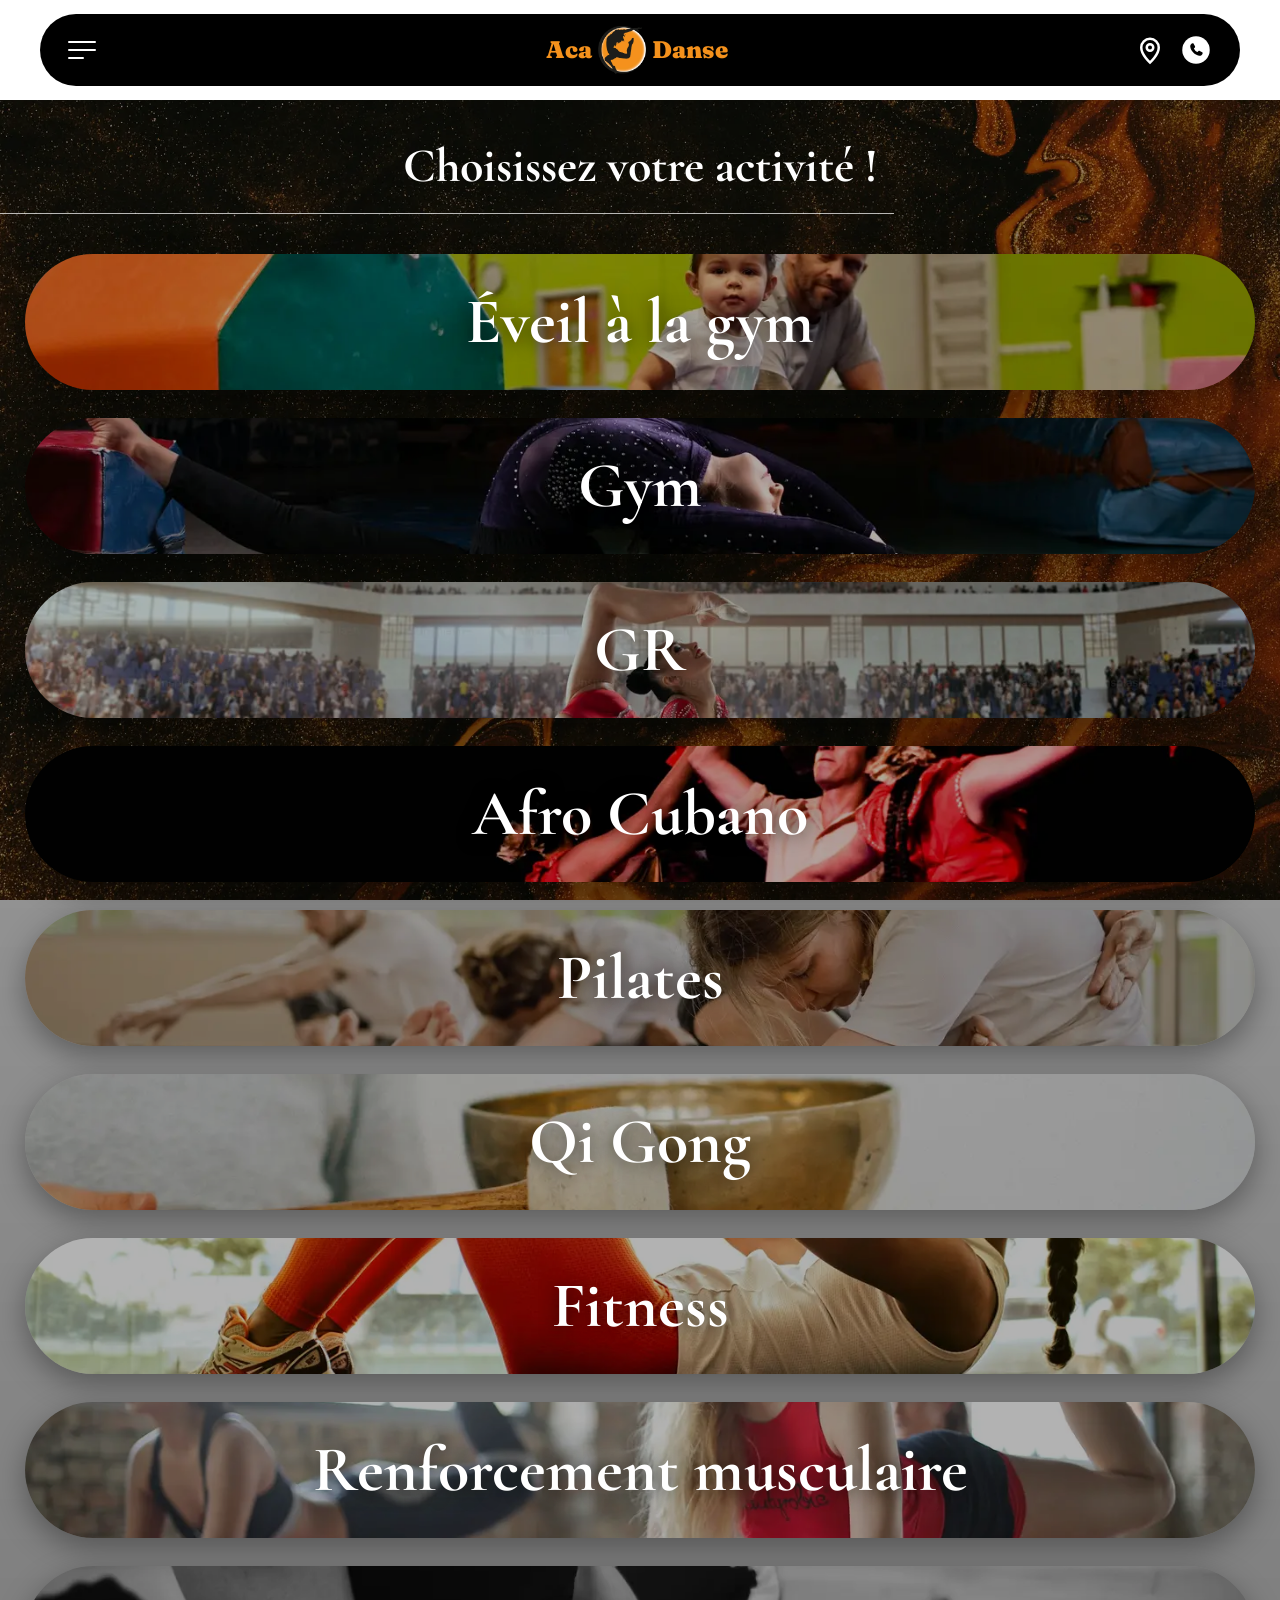
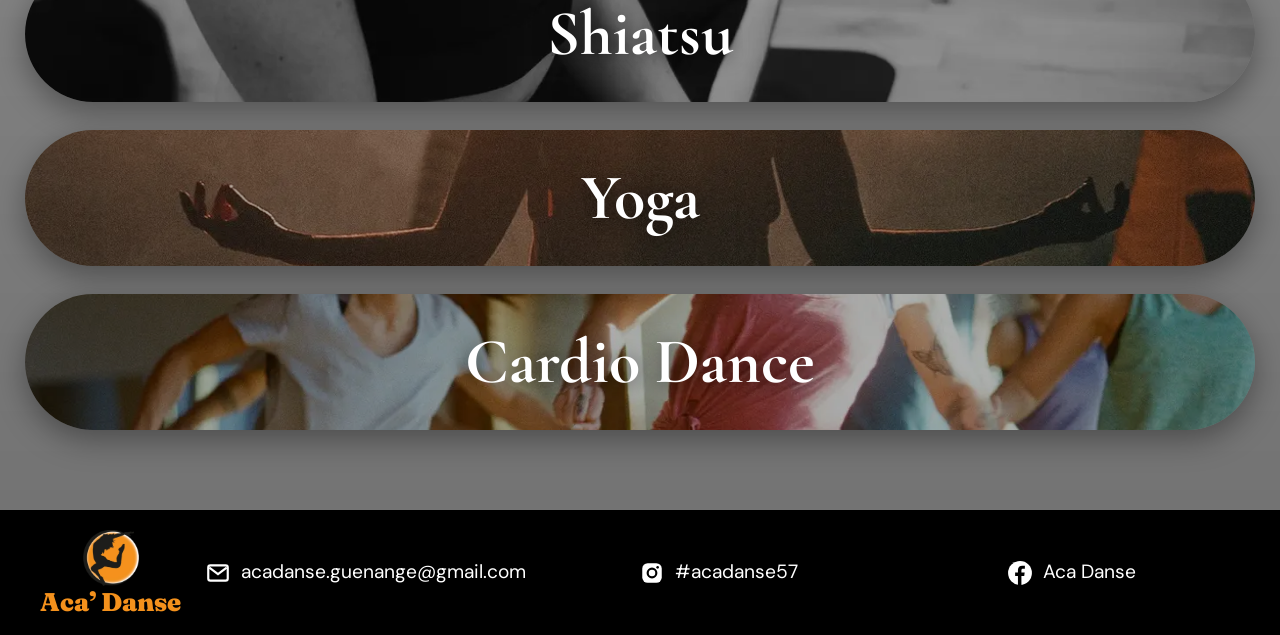
==== activites.html @ 9d927f70 "Implement updated Figma design: multi-page site - Home: intro animation, 5 full-screen sections with" ====
<!doctype html>
<html lang="fr">
<head>
  <meta charset="utf-8">
  <meta name="viewport" content="width=device-width, initial-scale=1">
  <title>Nos activités — Aca Danse</title>
  <meta name="description" content="Éveil à la gym, gym, GR, afro cubano, pilates, qi gong, fitness, renforcement musculaire, shiatsu, yoga, cardio dance à Guénange.">
  <meta name="theme-color" content="#000000">
  <link rel="icon" href="assets/favicon.png">
  <link rel="preconnect" href="https://fonts.googleapis.com">
  <link rel="preconnect" href="https://fonts.gstatic.com" crossorigin>
  <link rel="stylesheet" href="https://fonts.googleapis.com/css2?family=Cormorant+Garamond:ital,wght@0,500;0,600;0,700;1,400&family=DM+Sans:opsz,wght@9..40,400;9..40,500;9..40,700&family=Fraunces:opsz,wght@9..144,300;9..144,400;9..144,700;9..144,900&display=swap">
  <link rel="stylesheet" href="styles.css">
</head>
<body data-page="list" data-kind="activite">
  <main id="main" class="select" style="--bg: url(assets/img/bg-activites.webp)">
    <h1 class="ruled">Choisissez votre activité !</h1>
    <div class="pill-list" id="list"></div>
  </main>
  <script src="data.js"></script>
  <script src="app.js"></script>
</body>
</html>
---- styles.css ----
/* Aca Danse — mobile-first. Couleurs et polices issues de la maquette Figma. */
:root {
  --orange: #f4911c;
  --brown: #643d0f;
  --ink: #000;
  --paper: #fff;
  --cream: #f6efe6;
  --display: 'Fraunces', Georgia, serif;
  --serif: 'Cormorant Garamond', Georgia, serif;
  --sans: 'DM Sans', system-ui, sans-serif;
  --hh: 76px; /* header height incl. margin */
  --ease: cubic-bezier(.2, .7, .2, 1);
}
@media (min-width: 760px) { :root { --hh: 100px; } }

*, *::before, *::after { box-sizing: border-box; }
html { scroll-behavior: smooth; scroll-padding-top: var(--hh); -webkit-text-size-adjust: 100%; }
html, body { overflow-x: clip; }
body {
  margin: 0;
  color: var(--ink);
  background: var(--paper);
  font: 400 1rem/1.6 var(--display);
  -webkit-font-smoothing: antialiased;
}
img { display: block; max-width: 100%; }
[hidden] { display: none !important; }
a { color: inherit; }
h1, h2, h3 { margin: 0; font-family: var(--serif); font-weight: 700; line-height: 1.1; }
p { margin: 0; }
button { font: inherit; color: inherit; }
:focus-visible { outline: 2px solid var(--orange); outline-offset: 3px; }
.wrap { width: min(1200px, 100% - 32px); margin-inline: auto; }

.skip {
  position: fixed; top: 8px; left: 8px; z-index: 200;
  padding: .6em 1em; color: #fff; background: #000; border-radius: 8px;
  transform: translateY(-200%);
}
.skip:focus { transform: none; }

/* Light pages: soft orange blobs ("Déco" ellipses of the mockup). */
.light, .slide.light {
  background:
    radial-gradient(35% 30% at 8% 12%, rgb(244 145 28 / .16), transparent 70%),
    radial-gradient(30% 30% at 95% 42%, rgb(244 145 28 / .14), transparent 70%),
    radial-gradient(35% 35% at 10% 85%, rgb(244 145 28 / .12), transparent 70%),
    radial-gradient(30% 25% at 70% 95%, rgb(255 166 38 / .12), transparent 70%),
    var(--paper);
}

/* ---------- Header ---------- */
.site-header {
  position: sticky; top: 0; z-index: 50;
  padding: 10px 12px;
  background: var(--paper);
}
.bar {
  position: relative;
  display: grid;
  grid-template-columns: 1fr auto 1fr;
  align-items: center;
  max-width: 1200px; height: 56px;
  margin: 0 auto;
  padding: 0 14px 0 8px;
  color: #fff;
  background: #000;
  border-radius: 999px;
  transition: box-shadow .3s;
}
.scrolled .bar { box-shadow: 0 8px 30px rgb(0 0 0 / .25); }
.menu-btn {
  justify-self: start;
  display: grid; place-items: center;
  width: 48px; height: 48px;
  padding: 0;
  background: none; border: 0; border-radius: 50%;
  cursor: pointer;
}
.menu-btn span, .menu-btn span::before, .menu-btn span::after {
  display: block; width: 28px; height: 2px;
  background: currentColor; border-radius: 2px;
  transition: transform .3s var(--ease), background .2s, width .3s;
}
.menu-btn span { position: relative; }
.menu-btn span::before, .menu-btn span::after { content: ""; position: absolute; left: 0; }
.menu-btn span::before { top: -8px; }
.menu-btn span::after { top: 8px; width: 16px; }
.menu-btn:hover, .open .menu-btn { color: var(--orange); }
.open .menu-btn span { background: transparent; }
.open .menu-btn span::before { transform: translateY(8px) rotate(45deg); }
.open .menu-btn span::after { width: 28px; transform: translateY(-8px) rotate(-45deg); }

.brand {
  display: flex; align-items: center; gap: .3rem;
  color: var(--orange);
  font: 900 1.2rem/1 var(--display);
  text-decoration: none;
}
.brand img { width: 38px; height: 38px; transition: transform .6s var(--ease); }
.brand:hover img { transform: rotate(-12deg) scale(1.08); }
.quick { justify-self: end; display: flex; align-items: center; gap: .35rem; }
.quick a { display: grid; place-items: center; width: 40px; height: 40px; border-radius: 50%; transition: color .2s; }
.quick a:hover { color: var(--orange); }
.quick svg { width: 26px; height: 26px; }

.menu {
  position: absolute; top: calc(100% + 8px); left: 8px;
  min-width: 220px;
  padding: 8px 0;
  background: #000;
  border-radius: 14px;
  box-shadow: 0 16px 40px rgb(0 0 0 / .3);
  opacity: 0; visibility: hidden;
  transform: translateY(-8px);
  transition: opacity .25s, transform .25s var(--ease), visibility .25s;
}
.open .menu { opacity: 1; visibility: visible; transform: none; }
.menu a {
  display: block;
  padding: .6rem 1.2rem;
  font: 400 1.1rem/1.3 var(--sans);
  text-decoration: none;
  transition: background .15s, color .15s;
}
.menu a:hover, .menu a[aria-current] { color: #000; background: var(--orange); }

@media (min-width: 760px) {
  .site-header { padding: 14px 24px; }
  .bar { height: 72px; padding: 0 24px 0 18px; }
  .brand { font-size: 1.5rem; gap: .4rem; }
  .brand img { width: 48px; height: 48px; }
  .quick svg { width: 30px; height: 30px; }
  .menu { left: 18px; }
}

/* ---------- Footer ---------- */
.site-footer {
  --icon-bg: #000;
  display: grid;
  justify-items: center;
  gap: 1rem;
  padding: 2rem 16px 2.25rem;
  color: #fff;
  background: #000;
  font: 400 1rem/1.3 var(--sans);
  text-align: center;
}
.site-footer a { display: inline-flex; align-items: center; gap: .6rem; text-decoration: none; transition: color .2s; }
.site-footer a:hover { color: var(--orange); }
.site-footer svg { width: 26px; height: 26px; flex: none; }
.f-brand { flex-direction: column; gap: .2rem !important; color: var(--orange); font: 900 1.6rem/1 var(--display); }
.f-brand img { width: 56px; height: 56px; }
@media (min-width: 860px) {
  .site-footer { grid-template-columns: auto 1fr 1fr 1fr; padding: 1.25rem 2.5rem; font-size: 1.2rem; }
}

/* ---------- Shared bits ---------- */
.btn {
  display: inline-block;
  padding: .12em .65em .18em;
  color: #fff;
  font: 300 clamp(1.4rem, 3vw, 2.5rem)/1.2 var(--display);
  text-decoration: none;
  border: 1px solid currentColor;
  border-radius: 999px;
  backdrop-filter: blur(2px);
  transition: color .25s, background .25s, transform .25s var(--ease);
}
.btn:hover { color: var(--orange); background: rgb(0 0 0 / .35); transform: translateY(-2px); }
.btn-dark {
  padding: .75em 1.4em;
  color: #000;
  font: 500 1rem/1 var(--sans);
  border: 1.5px solid #000;
}
.btn-dark:hover { color: #000; background: var(--orange); border-color: var(--orange); }

/* Heading with a hairline running out to the left edge, as in the mockup. */
.ruled { position: relative; width: fit-content; margin-inline: auto; padding-bottom: .45em; }
.ruled::after {
  content: "";
  position: absolute; bottom: 0;
  left: -100vw;
  width: calc(100vw + 100% + 1rem);
  height: 1px;
  background: currentColor;
  opacity: .7;
  transform-origin: left;
  transition: transform 1.2s .15s var(--ease);
}
.ruled.reveal::after { transform: scaleX(0); }
.ruled.in::after { transform: none; }

.sub { font: italic 400 clamp(1.2rem, 2vw, 1.6rem)/1.35 var(--serif); }
em { color: var(--orange); font-style: normal; }

.reveal { opacity: 0; transform: translateY(24px); transition: opacity .8s var(--ease), transform .8s var(--ease); transition-delay: calc(var(--d, 0) * 90ms); }
.reveal.in { opacity: 1; transform: none; }
.ruled.reveal { transform: none; opacity: 1; } /* heading stays, its line draws in */

.dots { display: flex; justify-content: center; gap: .4rem; margin-top: .75rem; }
.dots button {
  display: grid; place-items: center;
  width: 28px; height: 28px; padding: 0;
  background: none; border: 0; cursor: pointer;
}
.dots button::before {
  content: ""; width: 6px; height: 6px;
  background: currentColor; border-radius: 50%;
  outline: 1px solid transparent;
  outline-offset: 0;
  transition: outline-offset .3s, outline-color .3s;
}
.dots button[aria-current]::before { outline: 1px solid currentColor; outline-offset: 5px; }
.carousel.fits .dots, .carousel.fits .arrow { display: none; }

.track {
  display: grid;
  grid-auto-flow: column;
  gap: 16px;
  overflow-x: auto;
  scroll-snap-type: x mandatory;
  overscroll-behavior-x: contain;
  scrollbar-width: none;
}
.track::-webkit-scrollbar { display: none; }
.track > * { scroll-snap-align: center; }

/* ---------- Home ---------- */
.side-dots {
  position: fixed; left: 18px; top: 50%; z-index: 40;
  display: none;
  flex-direction: column; gap: .6rem;
  transform: translateY(-50%);
}
.side-dots a { display: grid; place-items: center; width: 30px; height: 30px; color: var(--orange); }
.side-dots a::before {
  content: ""; width: 7px; height: 7px;
  background: currentColor; border-radius: 50%;
  outline: 1px solid transparent;
  transition: outline-offset .3s, outline-color .3s, transform .2s;
}
.side-dots a[aria-current]::before { outline: 1px solid currentColor; outline-offset: 7px; }
.side-dots a:hover::before { transform: scale(1.4); }
@media (min-width: 900px) { .side-dots { display: flex; } }

.slide {
  position: relative;
  display: grid; place-items: center;
  min-height: calc(100svh - var(--hh));
  padding: 3rem 16px;
  overflow: hidden;
  color: #fff;
  background: #000;
  text-align: center;
}
.slide-bg, .split-bg {
  position: absolute; inset: 0;
  width: 100%; height: 100%;
  object-fit: cover;
}
.slide:not(.light)::after {
  content: ""; position: absolute; inset: 0;
  background: linear-gradient(180deg, rgb(0 0 0 / .15), rgb(0 0 0 / .45));
  pointer-events: none;
}
.slide > :not(.slide-bg, .split-bg) { position: relative; z-index: 1; }
.slide-content { display: grid; justify-items: center; gap: 1.25rem; max-width: 1100px; }
.slide h2 { font-size: clamp(1.9rem, 4.2vw, 3rem); text-wrap: balance; }
.slide .btn { margin-top: 1rem; }
/* Slow zoom on the background while the section is on screen. */
@media (prefers-reduced-motion: no-preference) {
  .slide-bg, .split-bg img { animation: kenburns 18s ease-in-out infinite alternate; }
}
@keyframes kenburns { to { transform: scale(1.08); } }

.hero { align-content: center; gap: clamp(2rem, 8vh, 5rem); }
.hero-title { display: flex; flex-wrap: wrap; align-items: center; justify-content: center; gap: 0 1rem; }
.hero h1 {
  color: var(--orange);
  font: 900 clamp(3.2rem, 9vw, 7.5rem)/1 var(--display);
  letter-spacing: -.01em;
  animation: rise 1.1s .2s var(--ease) both;
}
.hero h1 span { white-space: nowrap; }
.hero-logo {
  width: clamp(150px, 24vw, 330px); height: auto;
  filter: drop-shadow(0 10px 40px rgb(0 0 0 / .5));
  animation: spin-in 1.4s var(--ease) both;
}
.tagline { font: 700 clamp(1.6rem, 3.4vw, 3rem)/1.15 var(--serif); animation: rise 1s .6s var(--ease) both; }
.tagline.ruled::after { animation: draw 1.2s .9s var(--ease) both; }
@keyframes rise { from { opacity: 0; transform: translateY(30px); } }
@keyframes spin-in { from { opacity: 0; transform: rotate(-25deg) scale(.7); } }
@keyframes draw { from { transform: scaleX(0); } }
@media (min-width: 900px) {
  .hero-logo { margin-left: -2.5rem; }
  .hero-title { transform: translateX(8%); }
}

.split .split-bg { display: grid; grid-template-rows: 1fr 1fr; }
.split .split-bg img { width: 100%; height: 100%; object-fit: cover; min-height: 0; }
.split-ctas { display: flex; flex-wrap: wrap; justify-content: center; gap: 1rem 2rem; }
@media (min-width: 760px) {
  .split .split-bg { grid-template-rows: none; grid-template-columns: 1fr 1fr; }
  .split .slide-content { width: 100%; }
  .split-ctas { justify-content: space-around; width: 100%; }
}

.about { display: block; padding-block: 2.5rem 3rem; color: var(--ink); text-align: left; }
.about-grid { display: grid; gap: 2.5rem; }
.about h2 { margin-bottom: 1rem; color: var(--orange); font-size: clamp(2rem, 3vw, 2.4rem); }
.about p + p { margin-top: 1em; }
.about-grid > div p { max-width: 62ch; font-size: 1rem; }
.where { display: grid; justify-items: center; align-content: start; gap: 1rem; font-style: normal; text-align: center; }
.where .addr { font: 500 clamp(1.4rem, 2.4vw, 2rem)/1.2 var(--sans); }
.where .place { font: 600 clamp(1.4rem, 2.4vw, 2rem)/1.15 var(--serif); }
.where small { font: italic 400 1.1rem var(--serif); }
.where .tel { display: inline-flex; align-items: center; gap: .5rem; font: 500 clamp(1.4rem, 2.4vw, 2rem)/1 var(--sans); text-decoration: none; }
.where .tel svg { width: 1.2em; height: 1.2em; }
.where .tel:hover { color: var(--orange); }
.about-gallery { margin-top: 3rem; }
.about-gallery .track, .photo-gallery .track { grid-auto-columns: 82%; }
.about-gallery img, .photo-gallery img { width: 100%; aspect-ratio: 300 / 288; object-fit: cover; border-radius: 16px; }
@media (min-width: 860px) {
  .about { min-height: calc(100svh - var(--hh)); padding-left: 60px; }
  .about-grid { grid-template-columns: 1.4fr 1fr; gap: 4rem; }
  .about-gallery .track, .photo-gallery .track { grid-auto-columns: calc((100% - 2 * 3.5rem) / 3); gap: 3.5rem; }
}
@media (min-width: 900px) {
  html:has(body[data-page="home"]) { scroll-snap-type: y proximity; }
  .slide { scroll-snap-align: start; }
}

/* ---------- Intro (Début) ---------- */
.intro {
  position: fixed; inset: 0; z-index: 100;
  display: grid; place-items: center; align-content: center; gap: 1.5rem;
  overflow: hidden;
  color: #fff;
  background: #fff;
  cursor: pointer;
  transition: transform .8s cubic-bezier(.7, 0, .3, 1);
}
.intro.out { transform: translateY(-100%); }
.intro-wedge {
  position: absolute; inset: 0;
  background: #000;
  clip-path: polygon(30% 0, 100% 0, 100% 100%, -10% 100%);
  animation: wedge .8s cubic-bezier(.7, 0, .3, 1) both;
}
@keyframes wedge { from { transform: translateX(100%); } }
.intro-logo, .intro-text { position: relative; }
.intro-logo {
  display: flex; align-items: center; gap: .5rem;
  color: var(--orange);
  font: 900 clamp(2.4rem, 8vw, 6rem)/1 var(--display);
}
.intro-logo img { width: clamp(110px, 20vw, 240px); animation: spin-in 1s .55s var(--ease) both; }
.intro-logo span { animation: rise .8s .7s var(--ease) both; }
.intro-text {
  padding-bottom: .3em;
  font: 700 clamp(2.4rem, 7vw, 6rem)/1 var(--serif);
  border-bottom: 1px solid rgb(255 255 255 / .7);
  animation: rise .8s 1s var(--ease) both;
}
@media (min-width: 900px) {
  .intro { justify-items: end; padding-right: 6vw; }
  .intro-wedge { clip-path: polygon(53% 0, 100% 0, 100% 100%, 13% 100%); }
}

/* ---------- Danses / Activités ---------- */
.select {
  position: relative;
  min-height: calc(100svh - var(--hh));
  padding: 2rem 16px 4rem;
  color: #fff;
  background: linear-gradient(180deg, rgb(0 0 0 / .35), rgb(0 0 0 / .55)), var(--bg) center / cover fixed, #1a0a02;
  text-align: center;
}
.select h1 { max-width: 1100px; margin: 0 auto 2.5rem; font-size: clamp(2rem, 4vw, 3rem); }
.pill-list { display: grid; gap: 1rem; max-width: 1230px; margin: 0 auto; }
.pill-card {
  position: relative;
  display: grid; place-items: center;
  height: clamp(88px, 11vw, 136px);
  overflow: hidden;
  isolation: isolate;
  border-radius: 999px;
  text-decoration: none;
  box-shadow: 0 10px 30px rgb(0 0 0 / .35);
}
.pill-card img {
  position: absolute; inset: 0; z-index: -1;
  width: 100%; height: 100%; object-fit: cover;
  transition: transform 1s var(--ease), filter .5s;
  filter: brightness(.7);
}
.pill-card span {
  padding: 0 1.5rem;
  font: 700 clamp(1.7rem, 5vw, 4rem)/1 var(--serif);
  text-shadow: 0 2px 18px rgb(0 0 0 / .6);
  transition: letter-spacing .5s var(--ease), color .3s;
}
.pill-card:hover img { transform: scale(1.08); filter: brightness(.85); }
.pill-card:hover span { color: var(--orange); letter-spacing: .02em; }
@media (min-width: 760px) { .select { padding: 2.5rem 24px 5rem; } .pill-list { gap: 1.75rem; } }

/* ---------- Fiche cours ---------- */
.page { padding: 1rem 0 4rem; min-height: calc(100svh - var(--hh)); }
.back { display: inline-block; margin-bottom: 1.5rem; font: 500 .95rem var(--sans); text-decoration: none; }
.back:hover { color: var(--orange); }
.fiche { display: grid; gap: 2.5rem; }
.fiche h1 { margin-bottom: 1.5rem; font-size: clamp(2.2rem, 4.5vw, 3.2rem); font-weight: 600; }
.fiche-text p { max-width: 64ch; }
.fiche-text p + p { margin-top: 1.2em; }
.fiche-profs { width: min(100%, 240px); justify-self: center; }
@media (min-width: 860px) { .fiche-profs { width: 300px; } }
.fiche-profs .track { grid-auto-columns: 100%; }
.prof { margin: 0; }
.prof img, .prof-empty div {
  width: 100%; aspect-ratio: 250 / 290;
  object-fit: cover;
  border-radius: 18px;
  filter: grayscale(1);
  transition: filter .6s, transform .6s var(--ease);
}
.prof:hover img, .prof.is-active img { filter: none; }
.prof-empty div { display: grid; place-items: center; background: var(--cream); filter: none; }
.prof-empty div img { width: 45%; height: auto; aspect-ratio: auto; opacity: .35; border-radius: 0; filter: grayscale(1); }
.prof figcaption { margin-top: .6rem; font: 600 1.5rem/1.2 var(--serif); text-align: center; }
@media (hover: none) { .prof img { filter: none; } }
@media (min-width: 860px) {
  .fiche { grid-template-columns: 1.7fr 1fr; gap: 4rem; align-items: start; }
  .fiche-profs { justify-self: end; }
}

.horaires { margin-top: 3.5rem; }
.horaires h2, .day h2 { margin-bottom: 1.25rem; font-size: clamp(1.8rem, 3vw, 2.4rem); }
.sessions { display: grid; gap: .9rem; }
.session {
  display: grid; gap: .15rem;
  padding: .9rem 1.5rem;
  color: #fff;
  background: linear-gradient(180deg, var(--brown) 34%, var(--orange));
  border-radius: 28px;
  font-family: var(--sans);
  text-align: center;
  text-decoration: none;
  box-shadow: 0 8px 20px rgb(100 61 15 / .2);
  transition: transform .3s var(--ease), box-shadow .3s;
}
.session strong { font-size: clamp(1.05rem, 2vw, 1.4rem); font-weight: 700; }
.session span { font-size: clamp(.95rem, 1.6vw, 1.15rem); font-weight: 500; }
a.session:hover { transform: translateY(-3px); box-shadow: 0 14px 28px rgb(100 61 15 / .3); }
@media (min-width: 760px) { .sessions { grid-template-columns: repeat(auto-fill, minmax(min(100%, 460px), 1fr)); gap: 1.1rem 1.5rem; } .session { border-radius: 999px; } }
.ctas { display: flex; flex-wrap: wrap; gap: .75rem; margin-top: 2rem; }
.photo-gallery { margin-top: 3.5rem; }
.fiche-nav { display: flex; justify-content: space-between; gap: 1rem; margin-top: 4rem; padding-top: 1.5rem; border-top: 1px solid rgb(0 0 0 / .15); font: 500 1rem var(--sans); }
.fiche-nav a { text-decoration: none; }
.fiche-nav a:hover { color: var(--orange); }
.empty { display: grid; gap: 1.5rem; padding-block: 4rem; }

/* ---------- Planning ---------- */
.planning, .galas { position: relative; overflow: hidden; isolation: isolate; }
.planning::before, .galas::before {
  content: "";
  position: absolute; left: -6vw; bottom: 2rem; z-index: -1;
  width: min(45vw, 420px); aspect-ratio: 1;
  background: url(assets/img/logo.webp) center / contain no-repeat;
  opacity: .14;
}
.galas::after {
  content: "";
  position: absolute; right: -2rem; top: -1rem; z-index: -1;
  width: min(30vw, 200px); aspect-ratio: 1;
  background: url(assets/img/logo.webp) center / contain no-repeat;
  opacity: .14;
}
.planning h1, .galas h1 { font-size: clamp(2.4rem, 5vw, 4rem); }
.chips {
  display: flex; gap: .5rem;
  margin: 1.5rem -16px 2.5rem;
  padding: 4px 16px;
  overflow-x: auto;
  scrollbar-width: none;
  mask-image: linear-gradient(90deg, transparent, #000 16px, #000 calc(100% - 32px), transparent);
}
.chips::-webkit-scrollbar { display: none; }
.chips a {
  flex: none;
  padding: .35em .95em;
  font: 400 1rem/1.3 var(--sans);
  text-decoration: none;
  white-space: nowrap;
  border: 1.5px solid #000;
  border-radius: 999px;
  transition: color .2s, background .2s, border-color .2s;
}
.chips a:hover { color: var(--orange); border-color: var(--orange); }
.chips a[aria-current] { color: #000; background: var(--orange); border-color: var(--orange); }
@media (min-width: 760px) {
  .chips { flex-wrap: wrap; margin-inline: 0; padding-inline: 0; overflow: visible; mask-image: none; }
  .chips a { font-size: 1.1rem; }
}
.day + .day { margin-top: 2.5rem; }
.day h2 { color: var(--orange); }

/* ---------- Tarifs ---------- */
.tarifs {
  position: relative;
  min-height: calc(100svh - var(--hh));
  padding: 2.5rem 0 4rem;
  overflow: hidden;
  color: #fff;
  background: #000;
}
.tarifs-bg img {
  position: absolute; inset: 0;
  width: 100%; height: 100%; object-fit: cover;
  opacity: 0;
  transition: opacity .8s;
}
.tarifs-bg::after { content: ""; position: absolute; inset: 0; background: linear-gradient(90deg, rgb(0 0 0 / .75), rgb(0 0 0 / .45)); }
.tarifs[data-tab="enfants"] [data-for="enfants"],
.tarifs[data-tab="adultes"] [data-for="adultes"],
.tarifs[data-tab="bien-etre"] [data-for="bien-etre"] { opacity: 1; }
.tarifs .wrap { position: relative; }
.tarifs-head { display: flex; flex-wrap: wrap; align-items: center; gap: 1.25rem 2.5rem; margin-bottom: 2.5rem; }
.tarifs h1 { font-size: clamp(2.6rem, 5vw, 4rem); }
.tabs { display: flex; flex-wrap: wrap; gap: .6rem; }
.tabs button {
  padding: .3em 1em;
  font: 500 clamp(1rem, 1.8vw, 1.5rem)/1.2 var(--sans);
  background: none;
  border: 1.5px solid #fff;
  border-radius: 999px;
  cursor: pointer;
  transition: color .2s, background .2s, border-color .2s;
}
.tabs button:hover { color: var(--orange); border-color: var(--orange); }
.tabs button[aria-selected="true"] { color: #000; background: var(--orange); border-color: var(--orange); }
.prices { display: grid; gap: 2rem; }
.prices:not([hidden]) { animation: rise .6s var(--ease); }
.col { display: grid; gap: 2rem; align-content: start; }
.amount { color: var(--orange); font: 700 clamp(2.6rem, 5vw, 4rem)/1 var(--sans); }
.amount small { font-size: .85em; font-weight: 300; }
.price ul { margin: .75rem 0 0; padding-left: 1.3em; font: 500 clamp(1.05rem, 1.5vw, 1.3rem)/1.45 var(--sans); }
.tarifs-note { margin-top: 3rem; font: 400 1rem var(--sans); opacity: .85; }
.tarifs-note a:hover { color: var(--orange); }
@media (min-width: 860px) { .prices { grid-template-columns: repeat(3, 1fr); } .tarifs-head { gap: 1.5rem 4rem; } }

/* ---------- Galas ---------- */
.coverflow { position: relative; margin-top: 1.5rem; }
.coverflow .track {
  gap: 0;
  padding-block: 1rem;
  padding-inline: calc(50% - var(--card) / 2);
  --card: clamp(230px, 62vw, 352px);
  grid-auto-columns: var(--card);
  /* "Ambiance fond" of the mockup: warm edges, clear centre. */
  background: linear-gradient(90deg, rgb(244 145 28 / .28), rgb(244 145 28 / 0) 40% 60%, rgb(244 145 28 / .28)), #fbf5ee;
}
.gala {
  position: relative;
  margin: 0;
  aspect-ratio: 352 / 550;
  transform: scale(.82);
  transition: transform .6s var(--ease), filter .6s;
  filter: grayscale(1) brightness(.95);
}
.gala.is-active { z-index: 1; transform: none; filter: none; }
.gala img { width: 100%; height: 100%; object-fit: cover; border-radius: 18px; box-shadow: 0 20px 50px rgb(0 0 0 / .3); }
.gala figcaption {
  position: absolute; inset: 0;
  display: grid; place-content: center; text-align: center;
  color: #fff;
  opacity: 0;
  transition: opacity .5s .1s;
  text-shadow: 0 4px 30px rgb(0 0 0 / .5);
}
.gala.is-active figcaption { opacity: 1; }
.gala figcaption span { font: 700 clamp(2.4rem, 5vw, 3.3rem)/1 var(--serif); }
.gala figcaption strong { font: 700 clamp(3.4rem, 7vw, 4.4rem)/1 var(--display); }
.coverflow .dots { color: #000; }
.arrow {
  position: absolute; top: calc(50% - 1.5rem); z-index: 2;
  display: none;
  width: 3rem; height: 3rem; padding: 0 0 .15em;
  font: 400 2.2rem/1 var(--serif);
  background: rgb(255 255 255 / .85);
  border: 0; border-radius: 50%;
  box-shadow: 0 6px 20px rgb(0 0 0 / .15);
  cursor: pointer;
  transition: background .2s;
}
.arrow:hover { background: var(--orange); }
.arrow[data-dir="-1"] { left: max(16px, calc(50% - 560px)); }
.arrow[data-dir="1"] { right: max(16px, calc(50% - 560px)); }
@media (hover: hover) and (min-width: 760px) { .arrow { display: block; } }

.festivals {
  position: relative;
  display: grid; place-items: center;
  min-height: 70svh;
  margin-top: 4rem;
  padding: 3rem 16px;
  overflow: hidden;
  color: #fff;
  text-align: center;
}
.festivals > img { position: absolute; inset: 0; width: 100%; height: 100%; object-fit: cover; }
.festivals::after { content: ""; position: absolute; inset: 0; background: rgb(0 0 0 / .5); }
.festivals-content { position: relative; z-index: 1; display: grid; justify-items: center; gap: 1.25rem; max-width: 760px; }
.festivals h2 { font-size: clamp(2.2rem, 4.5vw, 3.4rem); }

@media (prefers-reduced-motion: reduce) {
  *, *::before, *::after { animation: none !important; transition-duration: .01ms !important; scroll-behavior: auto !important; }
  .reveal { opacity: 1; transform: none; }
}
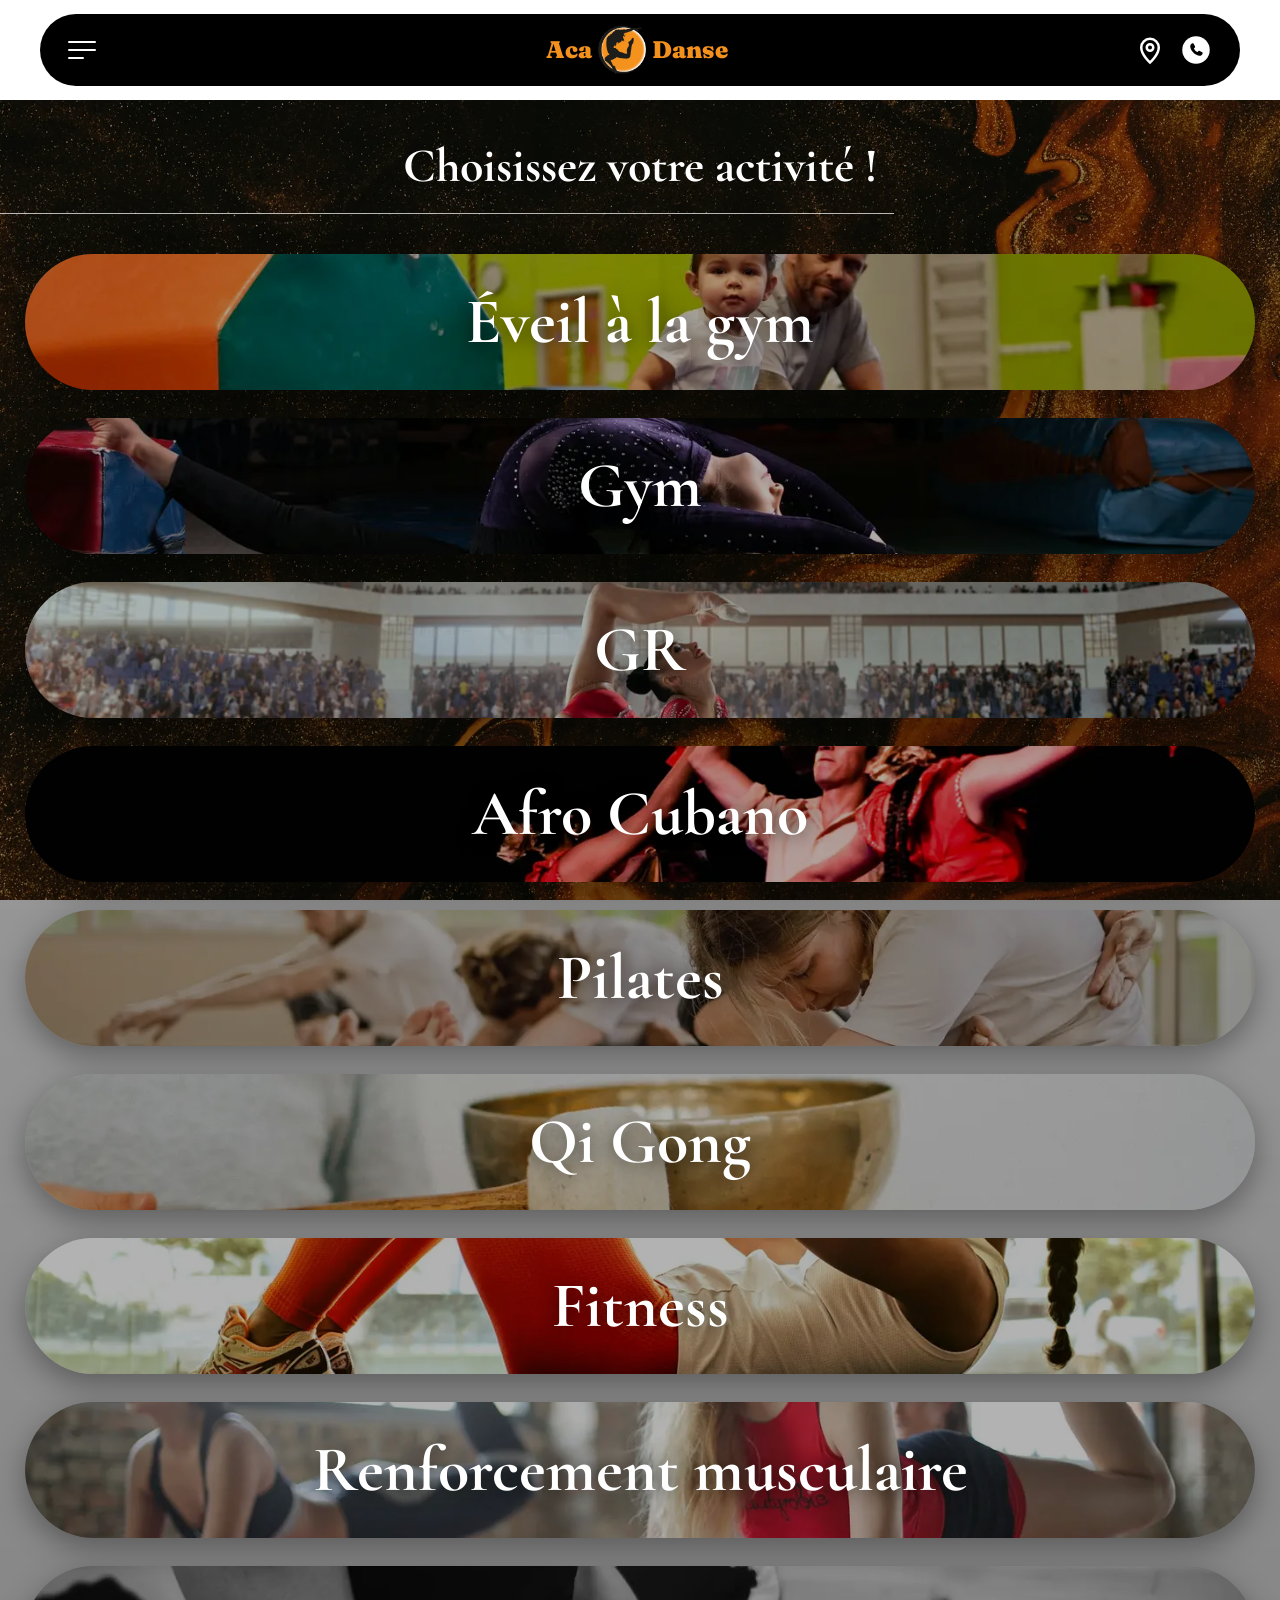
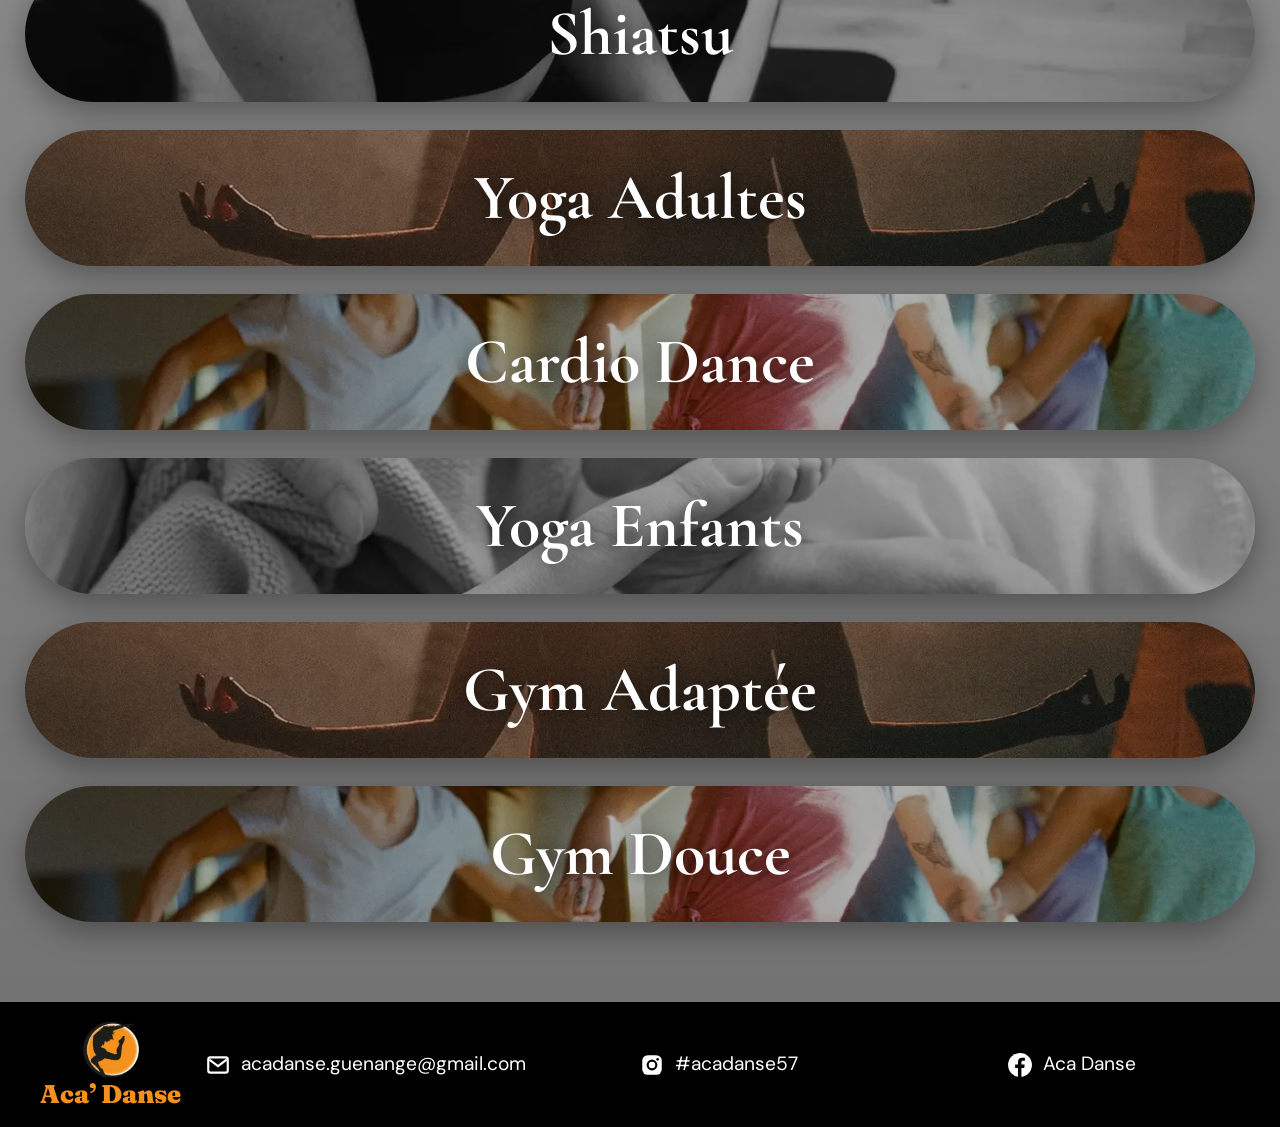
==== commit ab05b285: "Nouvelle mise à jour d'après la maquette Figma (#2) - Gala 2026 : les diapositives sont maintenant l" ====
--- a/activites.html
+++ b/activites.html
@@ -4,20 +4,21 @@
   <meta charset="utf-8">
   <meta name="viewport" content="width=device-width, initial-scale=1">
   <title>Nos activités — Aca Danse</title>
-  <meta name="description" content="Éveil à la gym, gym, GR, afro cubano, pilates, qi gong, fitness, renforcement musculaire, shiatsu, yoga, cardio dance à Guénange.">
+  <meta name="description" content="Éveil à la gym, gym, GR, afro cubano, pilates, qi gong, fitness, renforcement musculaire, shiatsu, yoga adultes et enfants, cardio dance, gym adaptée, gym douce à Guénange.">
   <meta name="theme-color" content="#000000">
   <link rel="icon" href="assets/favicon.png">
   <link rel="preconnect" href="https://fonts.googleapis.com">
   <link rel="preconnect" href="https://fonts.gstatic.com" crossorigin>
   <link rel="stylesheet" href="https://fonts.googleapis.com/css2?family=Cormorant+Garamond:ital,wght@0,500;0,600;0,700;1,400&family=DM+Sans:opsz,wght@9..40,400;9..40,500;9..40,700&family=Fraunces:opsz,wght@9..144,300;9..144,400;9..144,700;9..144,900&display=swap">
-  <link rel="stylesheet" href="styles.css">
+  <link rel="stylesheet" href="styles.css?v=4">
+  <script src="data.js?v=4"></script>
+  <script src="app.js?v=4"></script>
 </head>
 <body data-page="list" data-kind="activite">
   <main id="main" class="select" style="--bg: url(assets/img/bg-activites.webp)">
     <h1 class="ruled">Choisissez votre activité !</h1>
     <div class="pill-list" id="list"></div>
   </main>
-  <script src="data.js"></script>
-  <script src="app.js"></script>
+  <script>init()</script>
 </body>
 </html>
--- a/styles.css
+++ b/styles.css
@@ -38,6 +38,7 @@
   transform: translateY(-200%);
 }
 .skip:focus { transform: none; }
+.visually-hidden { position: absolute; width: 1px; height: 1px; overflow: hidden; clip-path: inset(50%); white-space: nowrap; }
 
 /* Light pages: soft orange blobs ("Déco" ellipses of the mockup). */
 .light, .slide.light {
@@ -48,6 +49,13 @@
     radial-gradient(30% 25% at 70% 95%, rgb(255 166 38 / .12), transparent 70%),
     var(--paper);
 }
+
+/* Page-to-page transition: pages cross-fade, the header stays put.
+   Browsers without cross-document view transitions simply swap pages. */
+@media (prefers-reduced-motion: no-preference) { @view-transition { navigation: auto; } }
+.site-header { view-transition-name: site-header; }
+body:has(.intro) .site-header { view-transition-name: none; } /* the intro covers the header */
+::view-transition-old(root), ::view-transition-new(root) { animation-duration: .35s; }
 
 /* ---------- Header ---------- */
 .site-header {
@@ -197,6 +205,7 @@
 
 .reveal { opacity: 0; transform: translateY(24px); transition: opacity .8s var(--ease), transform .8s var(--ease); transition-delay: calc(var(--d, 0) * 90ms); }
 .reveal.in { opacity: 1; transform: none; }
+.reveal.now { transition: none; } /* on screen at load: no entrance, see reveal() */
 .ruled.reveal { transform: none; opacity: 1; } /* heading stays, its line draws in */
 
 .dots { display: flex; justify-content: center; gap: .4rem; margin-top: .75rem; }
@@ -216,6 +225,7 @@
 .carousel.fits .dots, .carousel.fits .arrow { display: none; }
 
 .track {
+  position: relative; /* offsetParent of the items: carousel() reads their offsetLeft */
   display: grid;
   grid-auto-flow: column;
   gap: 16px;
@@ -305,7 +315,7 @@
 @media (min-width: 760px) {
   .split .split-bg { grid-template-rows: none; grid-template-columns: 1fr 1fr; }
   .split .slide-content { width: 100%; }
-  .split-ctas { justify-content: space-around; width: 100%; }
+  .split-ctas { width: 50%; justify-self: start; } /* over the galas half of the split background */
 }
 
 .about { display: block; padding-block: 2.5rem 3rem; color: var(--ink); text-align: left; }
@@ -320,13 +330,12 @@
 .where .tel { display: inline-flex; align-items: center; gap: .5rem; font: 500 clamp(1.4rem, 2.4vw, 2rem)/1 var(--sans); text-decoration: none; }
 .where .tel svg { width: 1.2em; height: 1.2em; }
 .where .tel:hover { color: var(--orange); }
-.about-gallery { margin-top: 3rem; }
-.about-gallery .track, .photo-gallery .track { grid-auto-columns: 82%; }
-.about-gallery img, .photo-gallery img { width: 100%; aspect-ratio: 300 / 288; object-fit: cover; border-radius: 16px; }
+.photo-gallery .track { grid-auto-columns: 82%; }
+.photo-gallery img { width: 100%; aspect-ratio: 300 / 288; object-fit: cover; border-radius: 16px; }
 @media (min-width: 860px) {
   .about { min-height: calc(100svh - var(--hh)); padding-left: 60px; }
   .about-grid { grid-template-columns: 1.4fr 1fr; gap: 4rem; }
-  .about-gallery .track, .photo-gallery .track { grid-auto-columns: calc((100% - 2 * 3.5rem) / 3); gap: 3.5rem; }
+  .photo-gallery .track { grid-auto-columns: calc((100% - 2 * 3.5rem) / 3); gap: 3.5rem; }
 }
 @media (min-width: 900px) {
   html:has(body[data-page="home"]) { scroll-snap-type: y proximity; }
@@ -412,11 +421,25 @@
 .back { display: inline-block; margin-bottom: 1.5rem; font: 500 .95rem var(--sans); text-decoration: none; }
 .back:hover { color: var(--orange); }
 .fiche { display: grid; gap: 2.5rem; }
-.fiche h1 { margin-bottom: 1.5rem; font-size: clamp(2.2rem, 4.5vw, 3.2rem); font-weight: 600; }
-.fiche-text p { max-width: 64ch; }
-.fiche-text p + p { margin-top: 1.2em; }
-.fiche-profs { width: min(100%, 240px); justify-self: center; }
-@media (min-width: 860px) { .fiche-profs { width: 300px; } }
+.fiche h1 { margin-bottom: 1rem; font-size: clamp(2.4rem, 5vw, 3.5rem); font-weight: 600; }
+.fiche-tag { margin-bottom: .9rem; font: 900 clamp(1.2rem, 2.6vw, 1.75rem)/1.2 var(--display); text-transform: uppercase; letter-spacing: .01em; }
+.fiche-text > p { max-width: 64ch; }
+.fiche-text { container-type: inline-size; }
+.fiche-cards { display: grid; gap: 1rem; margin-top: 2.25rem; }
+@container (min-width: 600px) { .fiche-cards { grid-template-columns: repeat(3, 1fr); } } /* three across or stacked, never 2 + 1 */
+.fiche-card {
+  padding: 1.5rem 1rem 1.75rem;
+  text-align: center;
+  background: linear-gradient(140deg, rgb(244 145 28 / .32), rgb(255 255 255 / .55) 55%, rgb(244 145 28 / .2));
+  border: 1.5px solid var(--orange);
+  border-radius: 24px;
+}
+.fiche-card h2 { margin-bottom: .9rem; font: 900 1.3rem/1.25 var(--display); text-wrap: balance; }
+.fiche-card p { font-size: 1.05rem; font-weight: 300; line-height: 1.4; }
+.fiche-side { display: grid; justify-items: center; align-content: start; gap: 1.75rem; }
+.fiche-profs { width: min(100%, 240px); }
+.fiche-note { max-width: 30ch; font-weight: 700; line-height: 1.4; text-align: center; text-wrap: balance; }
+@media (min-width: 860px) { .fiche-profs { width: 260px; } .fiche-cards { gap: 1.75rem; } }
 .fiche-profs .track { grid-auto-columns: 100%; }
 .prof { margin: 0; }
 .prof img, .prof-empty div {
@@ -432,8 +455,7 @@
 .prof figcaption { margin-top: .6rem; font: 600 1.5rem/1.2 var(--serif); text-align: center; }
 @media (hover: none) { .prof img { filter: none; } }
 @media (min-width: 860px) {
-  .fiche { grid-template-columns: 1.7fr 1fr; gap: 4rem; align-items: start; }
-  .fiche-profs { justify-self: end; }
+  .fiche { grid-template-columns: minmax(0, 1fr) 300px; gap: 4rem; align-items: start; }
 }
 
 .horaires { margin-top: 3.5rem; }
@@ -564,7 +586,9 @@
 }
 .gala {
   position: relative;
+  display: block;
   margin: 0;
+  text-decoration: none;
   aspect-ratio: 352 / 550;
   transform: scale(.82);
   transition: transform .6s var(--ease), filter .6s;
@@ -572,7 +596,7 @@
 }
 .gala.is-active { z-index: 1; transform: none; filter: none; }
 .gala img { width: 100%; height: 100%; object-fit: cover; border-radius: 18px; box-shadow: 0 20px 50px rgb(0 0 0 / .3); }
-.gala figcaption {
+.gala-cap {
   position: absolute; inset: 0;
   display: grid; place-content: center; text-align: center;
   color: #fff;
@@ -580,9 +604,40 @@
   transition: opacity .5s .1s;
   text-shadow: 0 4px 30px rgb(0 0 0 / .5);
 }
-.gala.is-active figcaption { opacity: 1; }
-.gala figcaption span { font: 700 clamp(2.4rem, 5vw, 3.3rem)/1 var(--serif); }
-.gala figcaption strong { font: 700 clamp(3.4rem, 7vw, 4.4rem)/1 var(--display); }
+.gala.is-active .gala-cap { opacity: 1; }
+.gala-cap span { font: 700 clamp(2.4rem, 5vw, 3.3rem)/1 var(--serif); }
+.gala-cap strong { font: 700 clamp(3.4rem, 7vw, 4.4rem)/1 var(--display); }
+.gala:hover img { box-shadow: 0 20px 50px rgb(244 145 28 / .45); }
+
+/* ---------- Page d'un gala ---------- */
+.gala-page { padding-bottom: 3rem; background: #000; color: #fff; }
+.gala-page .back { color: #fff; margin: 1.25rem 0 1rem; }
+.show { position: relative; }
+.show .track { gap: 0; grid-auto-columns: 100%; }
+.scene {
+  position: relative;
+  margin: 0;
+  height: max(420px, min(56.25vw, 100svh - var(--hh) - 6rem));
+  min-width: 0;
+  overflow: hidden;
+}
+.scene img, .scene video { position: absolute; inset: 0; width: 100%; height: 100%; object-fit: cover; background: #000; }
+.scene::after { content: ""; position: absolute; inset: 0; background: linear-gradient(90deg, rgb(0 0 0 / .6), rgb(0 0 0 / .1) 60%); pointer-events: none; }
+.scene-text { pointer-events: none; position: absolute; z-index: 1; top: clamp(1.5rem, 6vw, 4rem); left: clamp(1rem, 6vw, 5rem); right: 1rem; max-width: 34rem; }
+.scene h2 { font: 400 clamp(2rem, 4.5vw, 3.4rem)/1.1 var(--serif); }
+.scene-intro h2 { font: 700 clamp(2.4rem, 5vw, 3.6rem)/1.05 var(--serif); }
+.scene-intro h2 strong { display: block; font: 700 clamp(2.8rem, 6vw, 4.4rem)/1 var(--display); }
+.scene-intro p { margin-top: 1rem; font: 400 clamp(1rem, 1.5vw, 1.25rem)/1.45 var(--serif); }
+/* Au-dessus de la barre de lecture des vidéos. */
+.show-cta { position: absolute; z-index: 2; right: clamp(1rem, 4vw, 3rem); bottom: 7.5rem; }
+.show-cta .btn { font-size: clamp(1rem, 1.6vw, 1.35rem); padding: .35em 1em; background: rgb(0 0 0 / .35); }
+.show .dots { color: #fff; }
+.show .arrow[data-dir="-1"] { left: 16px; }
+.show .arrow[data-dir="1"] { right: 16px; }
+.gala-soon { display: grid; gap: 1.5rem; justify-items: start; }
+.gala-soon h1, .download h1 { font-size: clamp(2.2rem, 5vw, 3.6rem); }
+.download a { font: 500 clamp(1rem, 1.6vw, 1.25rem)/1.5 var(--serif); word-break: break-all; }
+.download p + p { margin-top: 1.5rem; }
 .coverflow .dots { color: #000; }
 .arrow {
   position: absolute; top: calc(50% - 1.5rem); z-index: 2;
@@ -600,21 +655,6 @@
 .arrow[data-dir="1"] { right: max(16px, calc(50% - 560px)); }
 @media (hover: hover) and (min-width: 760px) { .arrow { display: block; } }
 
-.festivals {
-  position: relative;
-  display: grid; place-items: center;
-  min-height: 70svh;
-  margin-top: 4rem;
-  padding: 3rem 16px;
-  overflow: hidden;
-  color: #fff;
-  text-align: center;
-}
-.festivals > img { position: absolute; inset: 0; width: 100%; height: 100%; object-fit: cover; }
-.festivals::after { content: ""; position: absolute; inset: 0; background: rgb(0 0 0 / .5); }
-.festivals-content { position: relative; z-index: 1; display: grid; justify-items: center; gap: 1.25rem; max-width: 760px; }
-.festivals h2 { font-size: clamp(2.2rem, 4.5vw, 3.4rem); }
-
 @media (prefers-reduced-motion: reduce) {
   *, *::before, *::after { animation: none !important; transition-duration: .01ms !important; scroll-behavior: auto !important; }
   .reveal { opacity: 1; transform: none; }
